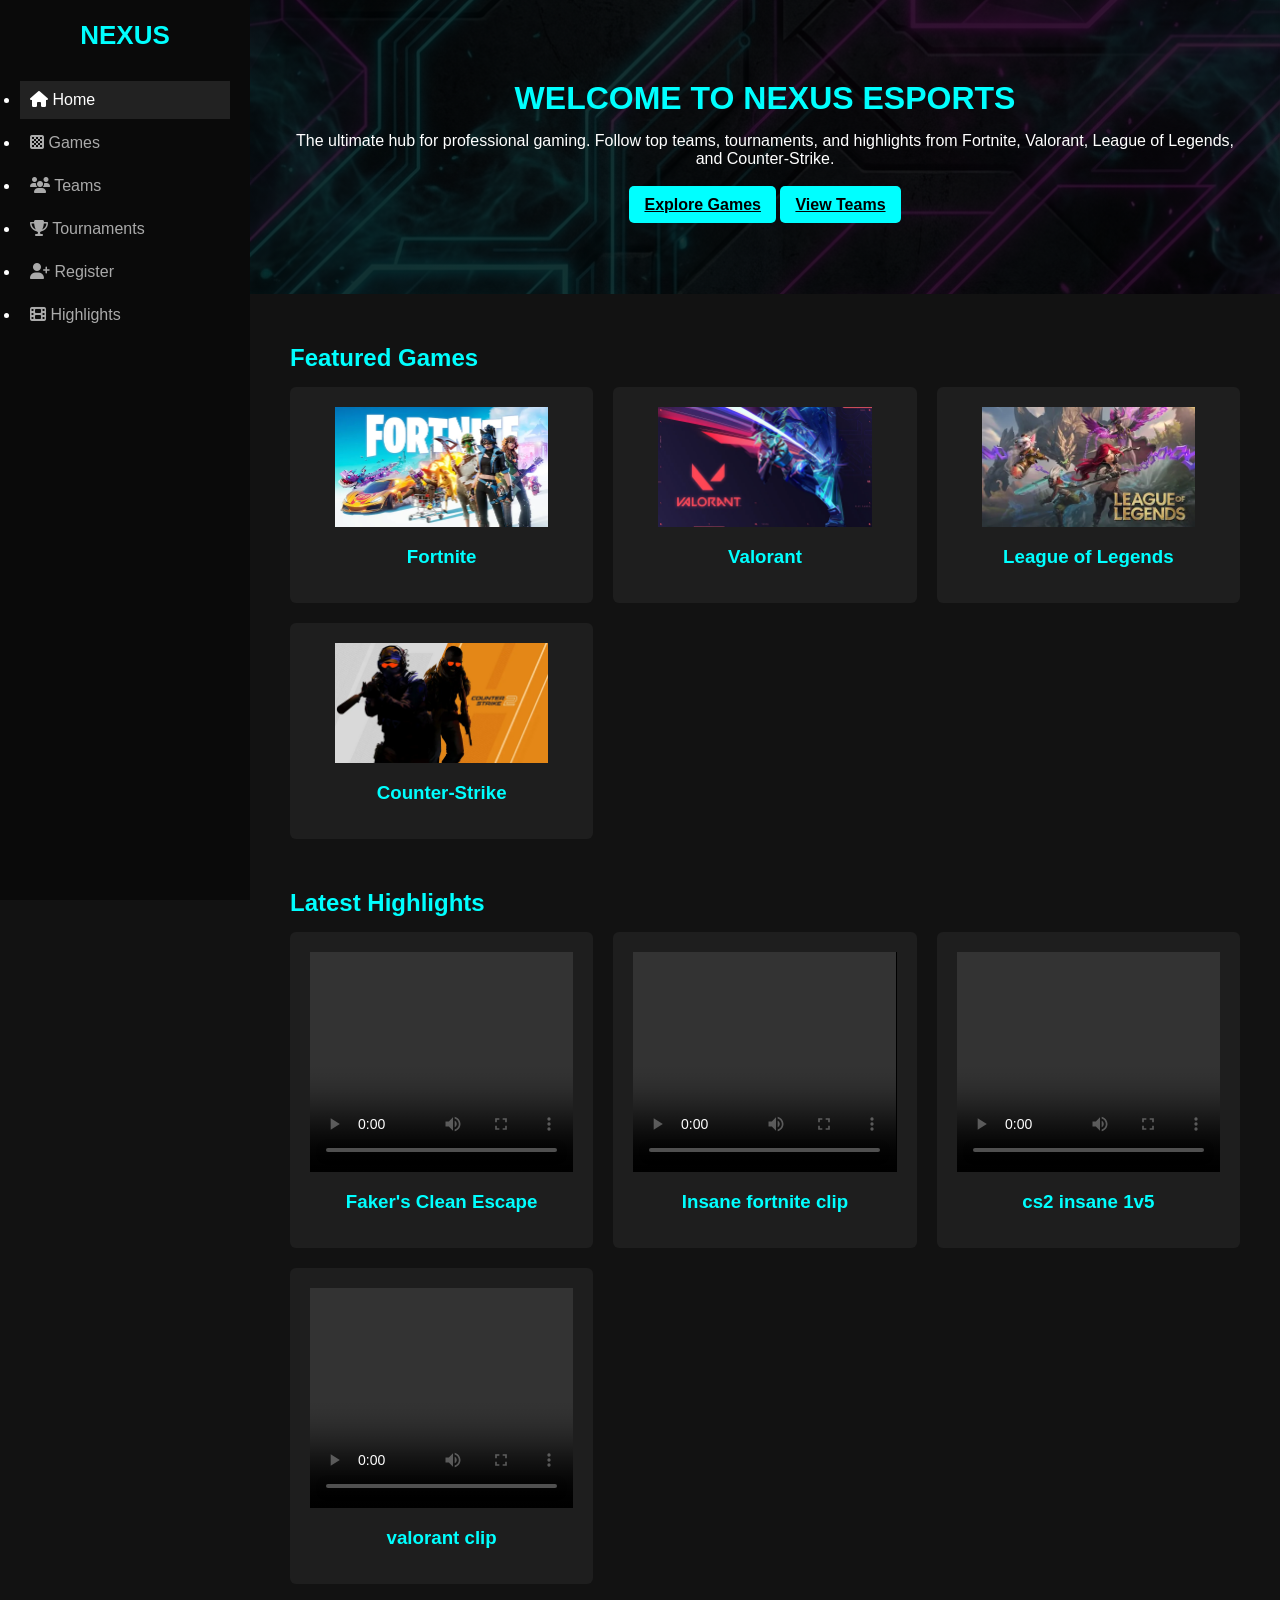
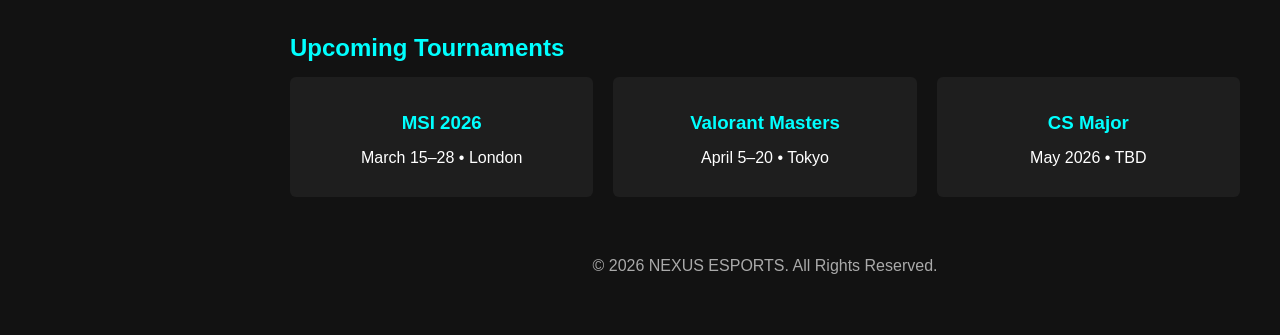
==== index.html @ 08dc2899 "Add files via upload" ====
<!DOCTYPE html>
<html lang="en">
<head>
    <meta charset="UTF-8">
    <meta name="viewport" content="width=device-width, initial-scale=1.0">
    <title>NEXUS | Esports Hub</title>
    <link rel="stylesheet" href="styles.css">
    <link rel="stylesheet" href="https://cdnjs.cloudflare.com/ajax/libs/font-awesome/6.4.0/css/all.min.css">
</head>
<body>
    <nav class="sidebar">
        <div class="logo">NEXUS</div>
        <ul class="nav-links">
            <li><a href="index.html" class="active"><i class="fa-solid fa-house"></i> Home</a></li>
            <li><a href="games.html"><i class="fa-solid fa-chess-board"></i> Games</a></li>
            <li><a href="teams.html"><i class="fa-solid fa-users"></i> Teams</a></li>
            <li><a href="tournaments.html"><i class="fa-solid fa-trophy"></i> Tournaments</a></li>
            <li><a href="registration.html"><i class="fa-solid fa-user-plus"></i> Register</a></li>
            <li><a href="highlights.html"><i class="fa-solid fa-film"></i> Highlights</a></li>
        </ul>
    </nav>

    <main>
        <div class="hero">
            <h1>WELCOME TO NEXUS ESPORTS</h1>
            <p>The ultimate hub for professional gaming. Follow top teams, tournaments, and highlights from Fortnite, Valorant, League of Legends, and Counter-Strike.</p>
                    </br>
      

            <a href="games.html" class="btn">Explore Games</a>
            <a href="teams.html" class="btn" >View Teams</a>
        </div>

        <h2 style="margin-top:50px;">Featured Games</h2>
        <div class="grid">
            <div class="card">
                <img src="imgs/fort.webp" alt="Fortnite">
                <h3>Fortnite</h3>
            </div>
            <div class="card">
                <img src="imgs/val.webp" alt="Valorant">
                <h3>Valorant</h3>
            </div>
            <div class="card">
                <img src="imgs/lol.webp" alt="LoL">
                <h3>League of Legends</h3>
            </div>
            <div class="card">
                <img src="imgs/cs.webp" alt="CS">
                <h3>Counter-Strike</h3>
            </div>
        </div>

        <h2 style="margin-top:50px;">Latest Highlights</h2>
        <div class="grid">
            <div class="card">
                <video controls preload="metadata">
                    <source src="assets/Faker_PLAY.mp4" type="video/mp4">
                </video>
                <h3>Faker's Clean Escape</h3>
            </div>
            <div class="card">
                 <video controls preload="metadata" >
                    <source src="assets/fortnite clip.mp4" type="video/mp4">
                </video>
                <h3>Insane fortnite clip</h3>
            </div>
            <div class="card">
                <video controls preload="metadata">
            <source src="assets/donk's 1v5 - keystrokes visualized.mp4" type="video/mp4">
        </video>
        <h3>cs2 insane 1v5</h3>
            </div>

        <div class="card">
                <video controls preload="metadata">
            <source src="assets/valorant edit.mp4" type="video/mp4">
                </video>
        <h3>valorant clip</h3>
            </div>

            



        </div>

        <h2 style="margin-top:50px;">Upcoming Tournaments</h2>
        <div class="grid">
            <div class="card">
                <h3>MSI 2026</h3>
                <p>March 15–28 • London</p>
            </div>
            <div class="card">
                <h3>Valorant Masters</h3>
                <p>April 5–20 • Tokyo</p>
            </div>
            <div class="card">
                <h3>CS Major</h3>
                <p>May 2026 • TBD</p>
            </div>
        </div>

        <footer>&copy; 2026 NEXUS ESPORTS. All Rights Reserved.</footer>
    </main>
</body>
</html>
---- styles.css ----
* {
    margin: 0;
    padding: 0;
    box-sizing: border-box;
}

body {
    font-family: Arial,sans-serif;
    background: #121212;
    color: white;
}

.sidebar {
    width: 250px;
    height: 100vh;
    position: fixed;
    left: 0;
    top: 0;
    background: #0a0a0a;
    padding: 20px;
}

.logo {
    color: cyan;
    font-size: 26px;
    font-weight: bold;
    text-align: center;
    margin-bottom: 30px;
}

.nav-links a {
    display: block;
    color: #aaa;
    text-decoration: none;
    padding: 10px;
    margin-bottom: 5px;
}

.nav-links a.active {
    background: #222;
    color: white;
}

main {
    margin-left: 250px;
    padding: 40px;
}

.hero {
    background: linear-gradient(rgba(0,0,0,0.8), rgba(0,0,0,0.8)),
                url('assets/esports_hero_bg.png') center/cover no-repeat;
    padding: 80px 40px;
    text-align: center;
    margin: -40px -40px 40px -40px;
}

.hero h1 {
    color: cyan;
    margin-bottom: 15px;
}

h1, h2, h3 {
    color: cyan;
    margin-bottom: 15px;
}

p {
    margin-bottom: 10px;
}

.grid {
    display: grid;
    grid-template-columns: repeat(auto-fit, minmax(250px, 1fr));
    gap: 20px;
}

.card {
    background: #1e1e1e;
    padding: 20px;
    border-radius: 6px;
    text-align: center;
}

.card img {
    width: 100%;
    max-height: 120px;
    object-fit: contain;
}

.card video {
    width: 100%;
    height: 220px;
    object-fit: cover;
    background: black;
}

.card h3 {
    margin-top: 15px;
}

form {
    max-width: 600px;
    margin: 30px auto;
    background: #1e1e1e;
    padding: 25px;
    border-radius: 8px;
}

form h2 {
    text-align: center;
    color: cyan;
    margin-bottom: 20px;
}

label {
    display: block;
    margin-bottom: 5px;
    color: #aaa;
    font-weight: bold;
}

input, textarea, select {
    width: 100%;
    padding: 10px;
    margin-bottom: 15px;
    border-radius: 5px;
    border: 1px solid #444;
    background: #222;
    color: white;
}

input[type="submit"], .btn {
    background: cyan;
    color: black;
    font-weight: bold;
    border: none;
    padding: 10px 15px;
    border-radius: 5px;
    cursor: pointer;
}

input[type="submit"]:hover, .btn:hover {
    background: white;
}

.player-row {
    display:flex;
    align-items: center;
    margin: 12px 0;
    gap: 15px;
}

.player-row img {
    width: 70px;
    height: 70px;
    border-radius: 50%;
    object-fit: cover;
    border: 3px solid cyan;
}

footer {
    text-align: center;
    padding: 20px;
    margin-top: 40px;
    color: #aaa;
}
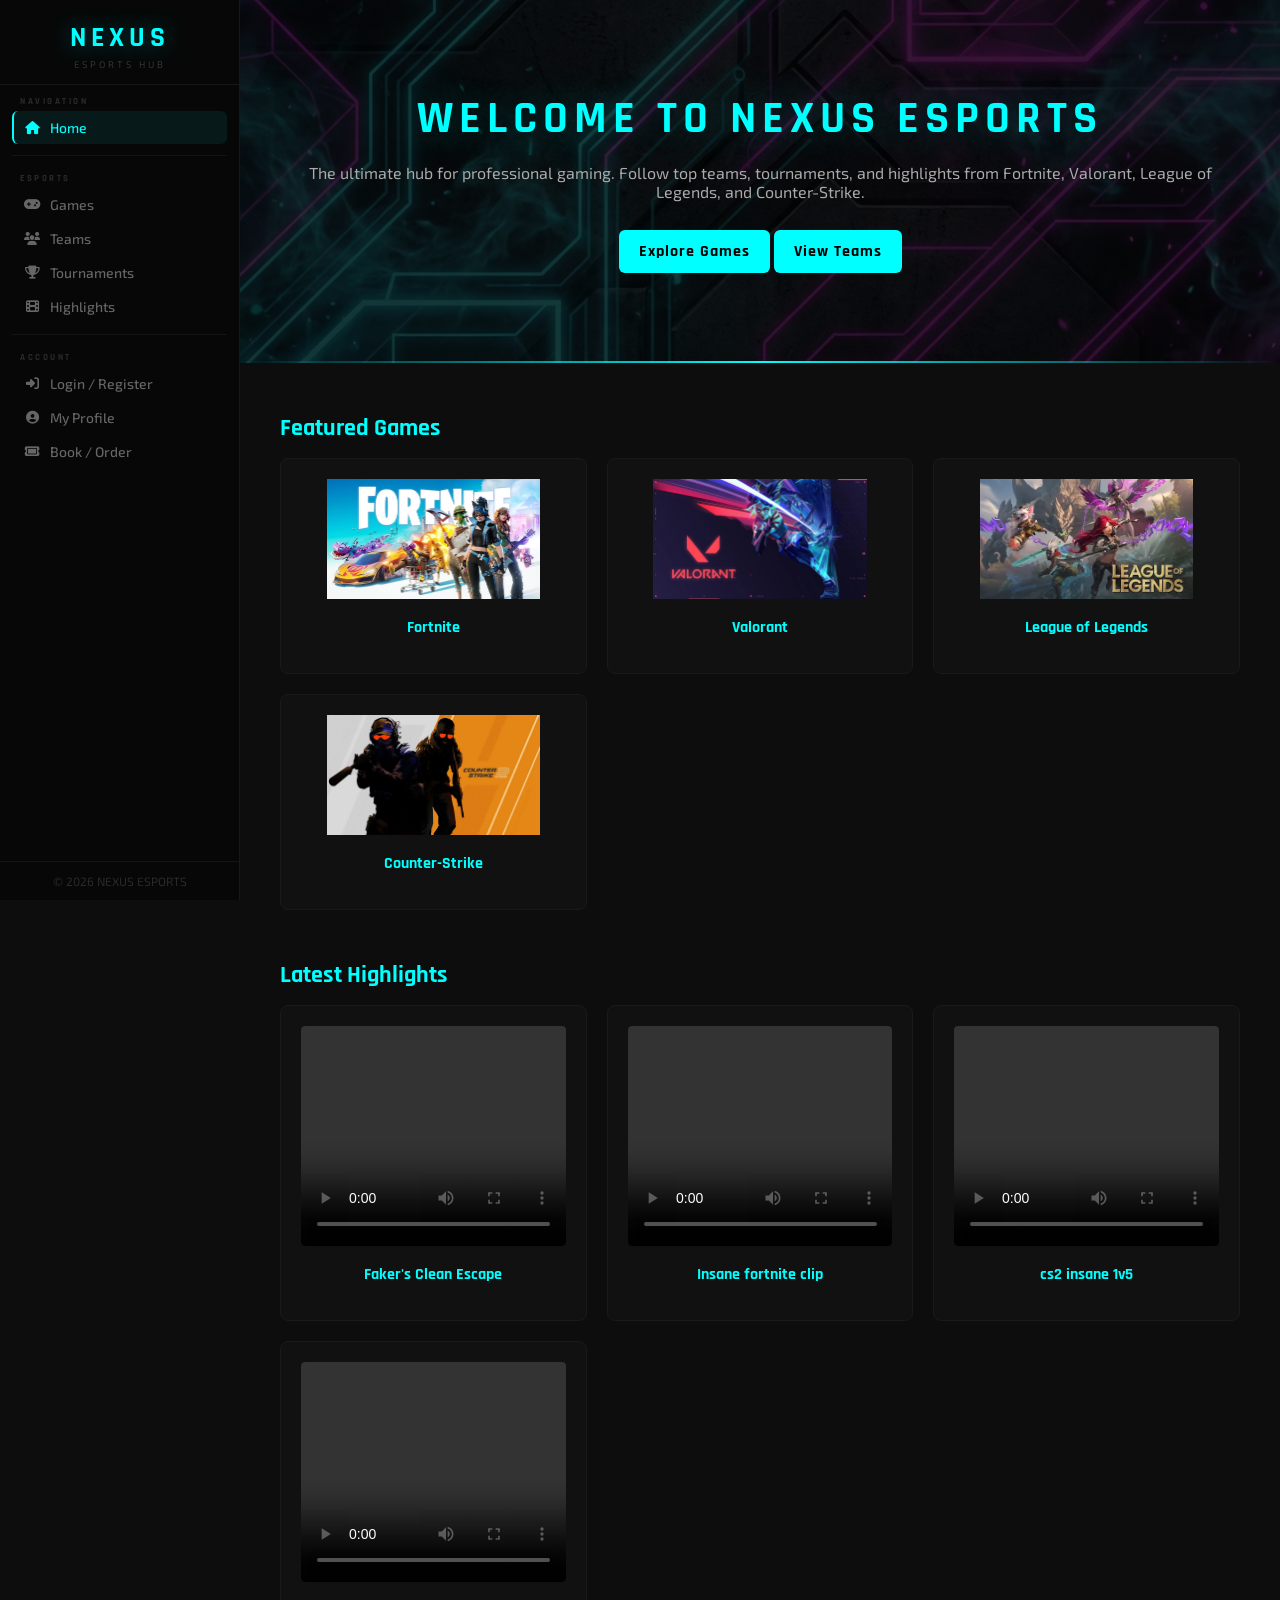
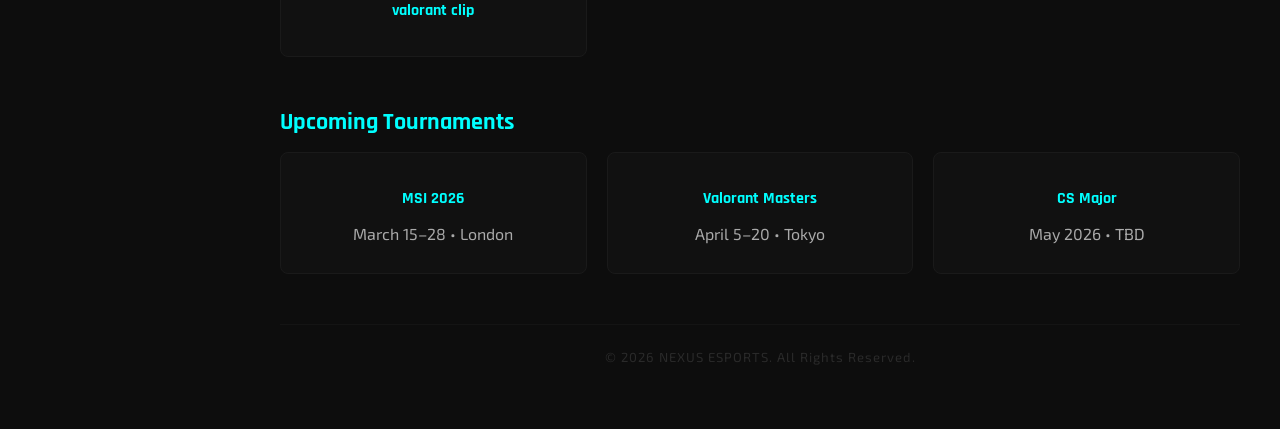
==== commit 05f13041: "Add files via upload" ====
--- a/index.html
+++ b/index.html
@@ -1,107 +1,128 @@
-<!DOCTYPE html>
-<html lang="en">
-<head>
-    <meta charset="UTF-8">
-    <meta name="viewport" content="width=device-width, initial-scale=1.0">
-    <title>NEXUS | Esports Hub</title>
-    <link rel="stylesheet" href="styles.css">
-    <link rel="stylesheet" href="https://cdnjs.cloudflare.com/ajax/libs/font-awesome/6.4.0/css/all.min.css">
-</head>
-<body>
-    <nav class="sidebar">
-        <div class="logo">NEXUS</div>
-        <ul class="nav-links">
-            <li><a href="index.html" class="active"><i class="fa-solid fa-house"></i> Home</a></li>
-            <li><a href="games.html"><i class="fa-solid fa-chess-board"></i> Games</a></li>
-            <li><a href="teams.html"><i class="fa-solid fa-users"></i> Teams</a></li>
-            <li><a href="tournaments.html"><i class="fa-solid fa-trophy"></i> Tournaments</a></li>
-            <li><a href="registration.html"><i class="fa-solid fa-user-plus"></i> Register</a></li>
-            <li><a href="highlights.html"><i class="fa-solid fa-film"></i> Highlights</a></li>
-        </ul>
-    </nav>
-
-    <main>
-        <div class="hero">
-            <h1>WELCOME TO NEXUS ESPORTS</h1>
-            <p>The ultimate hub for professional gaming. Follow top teams, tournaments, and highlights from Fortnite, Valorant, League of Legends, and Counter-Strike.</p>
-                    </br>
-      
-
-            <a href="games.html" class="btn">Explore Games</a>
-            <a href="teams.html" class="btn" >View Teams</a>
-        </div>
-
-        <h2 style="margin-top:50px;">Featured Games</h2>
-        <div class="grid">
-            <div class="card">
-                <img src="imgs/fort.webp" alt="Fortnite">
-                <h3>Fortnite</h3>
-            </div>
-            <div class="card">
-                <img src="imgs/val.webp" alt="Valorant">
-                <h3>Valorant</h3>
-            </div>
-            <div class="card">
-                <img src="imgs/lol.webp" alt="LoL">
-                <h3>League of Legends</h3>
-            </div>
-            <div class="card">
-                <img src="imgs/cs.webp" alt="CS">
-                <h3>Counter-Strike</h3>
-            </div>
-        </div>
-
-        <h2 style="margin-top:50px;">Latest Highlights</h2>
-        <div class="grid">
-            <div class="card">
-                <video controls preload="metadata">
-                    <source src="assets/Faker_PLAY.mp4" type="video/mp4">
-                </video>
-                <h3>Faker's Clean Escape</h3>
-            </div>
-            <div class="card">
-                 <video controls preload="metadata" >
-                    <source src="assets/fortnite clip.mp4" type="video/mp4">
-                </video>
-                <h3>Insane fortnite clip</h3>
-            </div>
-            <div class="card">
-                <video controls preload="metadata">
-            <source src="assets/donk's 1v5 - keystrokes visualized.mp4" type="video/mp4">
-        </video>
-        <h3>cs2 insane 1v5</h3>
-            </div>
-
-        <div class="card">
-                <video controls preload="metadata">
-            <source src="assets/valorant edit.mp4" type="video/mp4">
-                </video>
-        <h3>valorant clip</h3>
-            </div>
-
-            
-
-
-
-        </div>
-
-        <h2 style="margin-top:50px;">Upcoming Tournaments</h2>
-        <div class="grid">
-            <div class="card">
-                <h3>MSI 2026</h3>
-                <p>March 15–28 • London</p>
-            </div>
-            <div class="card">
-                <h3>Valorant Masters</h3>
-                <p>April 5–20 • Tokyo</p>
-            </div>
-            <div class="card">
-                <h3>CS Major</h3>
-                <p>May 2026 • TBD</p>
-            </div>
-        </div>
-
-        <footer>&copy; 2026 NEXUS ESPORTS. All Rights Reserved.</footer>
-    </main>
-</body>
+<!DOCTYPE html>
+<html lang="en">
+<head>
+    <meta charset="UTF-8">
+    <meta name="viewport" content="width=device-width, initial-scale=1.0">
+    <title>NEXUS | Esports Hub</title>
+    <link rel="stylesheet" href="styles.css">
+    <link rel="stylesheet" href="https://cdnjs.cloudflare.com/ajax/libs/font-awesome/6.4.0/css/all.min.css">
+</head>
+<body>
+        <nav class="sidebar">
+        <div class="sidebar-header">
+            <div class="logo">NEXUS</div>
+            <div class="logo-sub">Esports Hub</div>
+        </div>
+        <div class="nav-section">
+            <div class="nav-section-label">Navigation</div>
+            <ul class="nav-links">
+                <li><a href="index.html" class="active"><i class="fa-solid fa-house"></i> Home</a></li>
+            </ul>
+        </div>
+        <div class="nav-divider"></div>
+        <div class="nav-section">
+            <div class="nav-section-label">Esports</div>
+            <ul class="nav-links">
+                <li><a href="games.html" ><i class="fa-solid fa-gamepad"></i> Games</a></li>
+                <li><a href="teams.html" ><i class="fa-solid fa-users"></i> Teams</a></li>
+                <li><a href="tournaments.html" ><i class="fa-solid fa-trophy"></i> Tournaments</a></li>
+                <li><a href="highlights.html" ><i class="fa-solid fa-film"></i> Highlights</a></li>
+            </ul>
+        </div>
+        <div class="nav-divider"></div>
+        <div class="nav-section">
+            <div class="nav-section-label">Account</div>
+            <ul class="nav-links">
+                <li><a href="login.html" ><i class="fa-solid fa-right-to-bracket"></i> Login / Register</a></li>
+                <li><a href="profile.html" ><i class="fa-solid fa-circle-user"></i> My Profile</a></li>
+                <li><a href="booking.html" ><i class="fa-solid fa-ticket"></i> Book / Order</a></li>
+            </ul>
+        </div>
+        <div class="sidebar-footer">&copy; 2026 NEXUS ESPORTS</div>
+    </nav>
+
+    <main>
+        <div class="hero">
+            <h1>WELCOME TO NEXUS ESPORTS</h1>
+            <p>The ultimate hub for professional gaming. Follow top teams, tournaments, and highlights from Fortnite, Valorant, League of Legends, and Counter-Strike.</p>
+                    </br>
+      
+
+            <a href="games.html" class="btn">Explore Games</a>
+            <a href="teams.html" class="btn" >View Teams</a>
+        </div>
+
+        <h2 style="margin-top:50px;">Featured Games</h2>
+        <div class="grid">
+            <div class="card">
+                <img src="imgs/fort.webp" alt="Fortnite">
+                <h3>Fortnite</h3>
+            </div>
+            <div class="card">
+                <img src="imgs/val.webp" alt="Valorant">
+                <h3>Valorant</h3>
+            </div>
+            <div class="card">
+                <img src="imgs/lol.webp" alt="LoL">
+                <h3>League of Legends</h3>
+            </div>
+            <div class="card">
+                <img src="imgs/cs.webp" alt="CS">
+                <h3>Counter-Strike</h3>
+            </div>
+        </div>
+
+        <h2 style="margin-top:50px;">Latest Highlights</h2>
+        <div class="grid">
+            <div class="card">
+                <video controls preload="metadata">
+                    <source src="assets/Faker_PLAY.mp4" type="video/mp4">
+                </video>
+                <h3>Faker's Clean Escape</h3>
+            </div>
+            <div class="card">
+                 <video controls preload="metadata" >
+                    <source src="assets/fortnite clip.mp4" type="video/mp4">
+                </video>
+                <h3>Insane fortnite clip</h3>
+            </div>
+            <div class="card">
+                <video controls preload="metadata">
+            <source src="assets/donk's 1v5 - keystrokes visualized.mp4" type="video/mp4">
+        </video>
+        <h3>cs2 insane 1v5</h3>
+            </div>
+
+        <div class="card">
+                <video controls preload="metadata">
+            <source src="assets/valorant edit.mp4" type="video/mp4">
+                </video>
+        <h3>valorant clip</h3>
+            </div>
+
+            
+
+
+
+        </div>
+
+        <h2 style="margin-top:50px;">Upcoming Tournaments</h2>
+        <div class="grid">
+            <div class="card">
+                <h3>MSI 2026</h3>
+                <p>March 15–28 • London</p>
+            </div>
+            <div class="card">
+                <h3>Valorant Masters</h3>
+                <p>April 5–20 • Tokyo</p>
+            </div>
+            <div class="card">
+                <h3>CS Major</h3>
+                <p>May 2026 • TBD</p>
+            </div>
+        </div>
+
+        <footer>&copy; 2026 NEXUS ESPORTS. All Rights Reserved.</footer>
+    </main>
+</body>
 </html>
--- a/styles.css
+++ b/styles.css
@@ -1,166 +1,196 @@
-* {
-    margin: 0;
-    padding: 0;
-    box-sizing: border-box;
-}
-
-body {
-    font-family: Arial,sans-serif;
-    background: #121212;
-    color: white;
-}
-
-.sidebar {
-    width: 250px;
-    height: 100vh;
-    position: fixed;
-    left: 0;
-    top: 0;
-    background: #0a0a0a;
-    padding: 20px;
-}
-
-.logo {
-    color: cyan;
-    font-size: 26px;
-    font-weight: bold;
-    text-align: center;
-    margin-bottom: 30px;
-}
-
-.nav-links a {
-    display: block;
-    color: #aaa;
-    text-decoration: none;
-    padding: 10px;
-    margin-bottom: 5px;
-}
-
-.nav-links a.active {
-    background: #222;
-    color: white;
-}
-
-main {
-    margin-left: 250px;
-    padding: 40px;
-}
-
-.hero {
-    background: linear-gradient(rgba(0,0,0,0.8), rgba(0,0,0,0.8)),
-                url('assets/esports_hero_bg.png') center/cover no-repeat;
-    padding: 80px 40px;
-    text-align: center;
-    margin: -40px -40px 40px -40px;
-}
-
-.hero h1 {
-    color: cyan;
-    margin-bottom: 15px;
-}
-
-h1, h2, h3 {
-    color: cyan;
-    margin-bottom: 15px;
-}
-
-p {
-    margin-bottom: 10px;
-}
-
-.grid {
-    display: grid;
-    grid-template-columns: repeat(auto-fit, minmax(250px, 1fr));
-    gap: 20px;
-}
-
-.card {
-    background: #1e1e1e;
-    padding: 20px;
-    border-radius: 6px;
-    text-align: center;
-}
-
-.card img {
-    width: 100%;
-    max-height: 120px;
-    object-fit: contain;
-}
-
-.card video {
-    width: 100%;
-    height: 220px;
-    object-fit: cover;
-    background: black;
-}
-
-.card h3 {
-    margin-top: 15px;
-}
-
-form {
-    max-width: 600px;
-    margin: 30px auto;
-    background: #1e1e1e;
-    padding: 25px;
-    border-radius: 8px;
-}
-
-form h2 {
-    text-align: center;
-    color: cyan;
-    margin-bottom: 20px;
-}
-
-label {
-    display: block;
-    margin-bottom: 5px;
-    color: #aaa;
-    font-weight: bold;
-}
-
-input, textarea, select {
-    width: 100%;
-    padding: 10px;
-    margin-bottom: 15px;
-    border-radius: 5px;
-    border: 1px solid #444;
-    background: #222;
-    color: white;
-}
-
-input[type="submit"], .btn {
-    background: cyan;
-    color: black;
-    font-weight: bold;
-    border: none;
-    padding: 10px 15px;
-    border-radius: 5px;
-    cursor: pointer;
-}
-
-input[type="submit"]:hover, .btn:hover {
-    background: white;
-}
-
-.player-row {
-    display:flex;
-    align-items: center;
-    margin: 12px 0;
-    gap: 15px;
-}
-
-.player-row img {
-    width: 70px;
-    height: 70px;
-    border-radius: 50%;
-    object-fit: cover;
-    border: 3px solid cyan;
-}
-
-footer {
-    text-align: center;
-    padding: 20px;
-    margin-top: 40px;
-    color: #aaa;
-}+@import url('https://fonts.googleapis.com/css2?family=Rajdhani:wght@400;500;600;700&family=Exo+2:wght@300;400;500;600&display=swap');
+
+* { margin: 0; padding: 0; box-sizing: border-box; }
+
+body {
+    font-family: 'Exo 2', Arial, sans-serif;
+    background: #0d0d0d;
+    color: #e0e0e0;
+}
+
+/* ===========================
+   SIDEBAR
+=========================== */
+.sidebar {
+    width: 240px;
+    height: 100vh;
+    position: fixed;
+    left: 0; top: 0;
+    background: #070707;
+    padding: 0;
+    border-right: 1px solid #181818;
+    display: flex;
+    flex-direction: column;
+    overflow-y: auto;
+    z-index: 100;
+}
+
+.sidebar-header {
+    padding: 20px 18px 14px;
+    border-bottom: 1px solid #181818;
+}
+
+.logo {
+    color: cyan;
+    font-family: 'Rajdhani', sans-serif;
+    font-size: 28px;
+    font-weight: 700;
+    letter-spacing: 5px;
+    text-align: center;
+    text-shadow: 0 0 24px rgba(0,255,255,0.35);
+}
+
+.logo-sub {
+    text-align: center;
+    font-size: 0.6rem;
+    color: #333;
+    letter-spacing: 3px;
+    margin-top: 2px;
+    text-transform: uppercase;
+}
+
+.nav-section { padding: 10px 12px 4px; }
+
+.nav-section-label {
+    font-size: 0.58rem;
+    letter-spacing: 2.5px;
+    text-transform: uppercase;
+    color: #2a2a2a;
+    font-weight: 700;
+    padding: 0 8px;
+    margin-bottom: 4px;
+    font-family: 'Rajdhani', sans-serif;
+}
+
+.nav-links { list-style: none; }
+.nav-links li { margin-bottom: 1px; }
+
+.nav-links a {
+    display: flex;
+    align-items: center;
+    gap: 10px;
+    color: #666;
+    text-decoration: none;
+    padding: 8px 10px;
+    border-radius: 6px;
+    font-size: 0.87rem;
+    font-weight: 500;
+    transition: all 0.15s;
+    border-left: 2px solid transparent;
+}
+
+.nav-links a i { width: 16px; text-align: center; font-size: 0.82rem; flex-shrink: 0; }
+
+.nav-links a:hover { background: #121212; color: #bbb; }
+
+.nav-links a.active {
+    background: rgba(0,255,255,0.07);
+    color: cyan;
+    border-left: 2px solid cyan;
+}
+
+.nav-divider { height: 1px; background: #141414; margin: 6px 12px; }
+
+.sidebar-footer {
+    margin-top: auto;
+    padding: 12px 18px;
+    border-top: 1px solid #141414;
+    font-size: 0.75rem;
+    color: #2a2a2a;
+    text-align: center;
+}
+
+/* ===========================
+   MAIN
+=========================== */
+main { margin-left: 240px; padding: 40px; min-height: 100vh; }
+
+.hero {
+    background: linear-gradient(rgba(0,0,0,0.78), rgba(0,0,0,0.78)),
+                url('assets/esports_hero_bg.png') center/cover no-repeat;
+    padding: 90px 40px;
+    text-align: center;
+    margin: -40px -40px 40px -40px;
+    position: relative;
+}
+.hero::after {
+    content: '';
+    position: absolute;
+    bottom: 0; left: 0; right: 0;
+    height: 2px;
+    background: linear-gradient(90deg, transparent, cyan, transparent);
+}
+.hero h1 {
+    font-family: 'Rajdhani', sans-serif;
+    color: cyan;
+    font-size: 2.8rem;
+    letter-spacing: 6px;
+    margin-bottom: 15px;
+    text-shadow: 0 0 40px rgba(0,255,255,0.25);
+}
+
+h1, h2, h3 { font-family: 'Rajdhani', sans-serif; color: cyan; margin-bottom: 15px; }
+p { margin-bottom: 10px; color: #aaa; }
+
+.grid { display: grid; grid-template-columns: repeat(auto-fit, minmax(250px, 1fr)); gap: 20px; }
+
+.card {
+    background: #111;
+    padding: 20px;
+    border-radius: 8px;
+    text-align: center;
+    border: 1px solid #1a1a1a;
+    transition: border-color 0.2s;
+}
+.card:hover { border-color: #2a2a2a; }
+.card img { width: 100%; max-height: 120px; object-fit: contain; }
+.card video { width: 100%; height: 220px; object-fit: cover; background: black; border-radius: 4px; }
+.card h3 { margin-top: 15px; font-size: 1rem; }
+
+form {
+    max-width: 600px;
+    margin: 30px auto;
+    background: #0f0f0f;
+    padding: 28px;
+    border-radius: 10px;
+    border: 1px solid #1e1e1e;
+}
+form h2 { text-align: center; color: cyan; margin-bottom: 22px; font-size: 1.3rem; letter-spacing: 2px; }
+
+label { display: block; margin-bottom: 5px; color: #777; font-weight: 500; font-size: 0.84rem; }
+
+input, textarea, select {
+    width: 100%;
+    padding: 10px 12px;
+    margin-bottom: 16px;
+    border-radius: 6px;
+    border: 1px solid #242424;
+    background: #080808;
+    color: #e0e0e0;
+    font-family: 'Exo 2', sans-serif;
+    font-size: 0.9rem;
+    transition: border-color 0.2s;
+}
+input:focus, textarea:focus, select:focus { outline: none; border-color: rgba(0,255,255,0.25); }
+
+input[type="submit"], .btn {
+    background: cyan;
+    color: #000;
+    font-family: 'Rajdhani', sans-serif;
+    font-weight: 700;
+    font-size: 1rem;
+    letter-spacing: 1px;
+    border: none;
+    padding: 11px 20px;
+    border-radius: 6px;
+    cursor: pointer;
+    transition: all 0.2s;
+    text-decoration: none;
+    display: inline-block;
+}
+input[type="submit"]:hover, .btn:hover { background: #fff; }
+
+.player-row { display: flex; align-items: center; margin: 12px 0; gap: 15px; }
+.player-row img { width: 70px; height: 70px; border-radius: 50%; object-fit: cover; border: 2px solid cyan; }
+
+footer { text-align: center; padding: 24px; margin-top: 50px; color: #2a2a2a; border-top: 1px solid #141414; font-size: 0.82rem; letter-spacing: 1px; }
